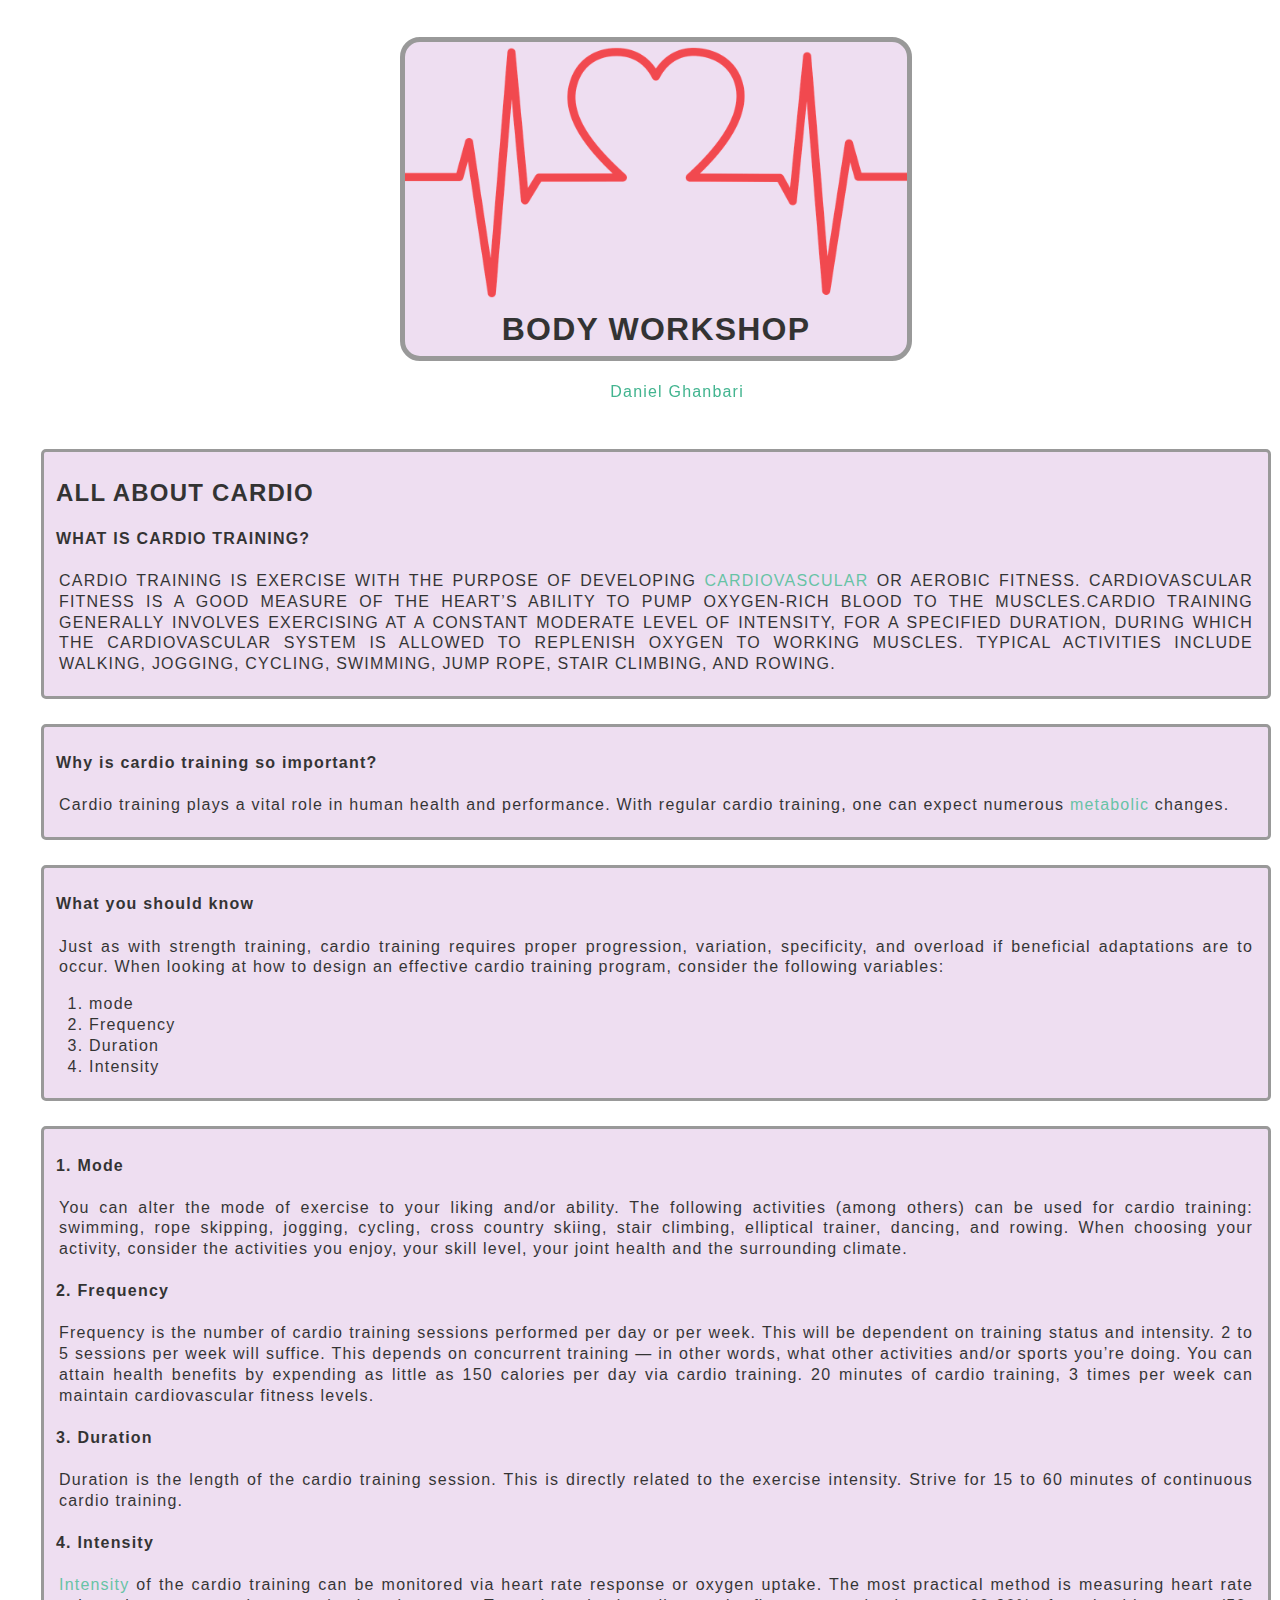
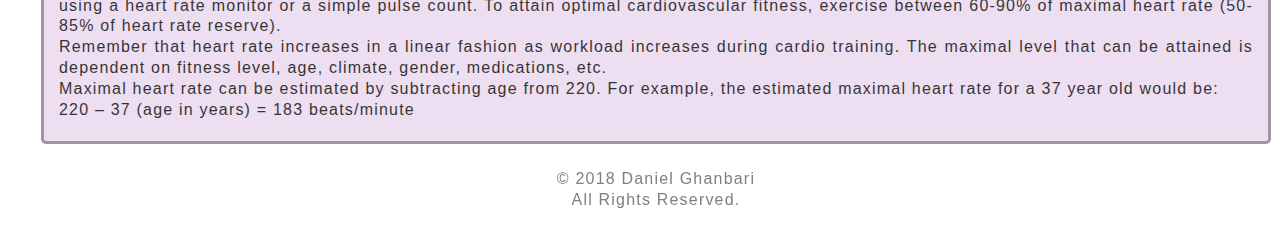
==== index.html @ 4af8250c "my project" ====
<!DOCTYPE html>
<html>
  <head>
  <title>Fitness</title>

    <meta charset="UTF-8">
    <link rel="stylesheet" href="style.css" type="text/css"/>

  </head>

  <body>

    <div class="video">
    <video autoplay loop muted>
      <source src="Network.mp4" type="video/mp4">
    </div>

    <main class="body">
      <header>
        <h1> <img class="heart" src="blood-pressure.png" width="100%" height="20%"/> BODY WORKSHOP</h1>
        <p> The Body Workshop delivers the full range of classes developed by <a href="https://www.facebook.com/" target="_blank">Daniel Ghanbari</a>. we are committed continuous personal development; typically doing 60 to 100 hours of training.in this page you will learn how to maintain your body and how to exercise to have a fit and good-shaped body.
        </p>
      </header>

    <section>
      <article class="article1">
        <h2>All About Cardio</h2>
        <h4>What is cardio training?</h4>
        <p>Cardio training is exercise with the purpose of developing <a href="https://en.wikipedia.org/wiki/Cardiovascular_fitness" target="_blank">cardiovascular</a> or aerobic fitness. Cardiovascular fitness is a good measure of the heart’s ability to pump oxygen-rich blood to the muscles.Cardio training generally involves exercising at a constant moderate level of intensity, for a specified duration, during which the cardiovascular system is allowed to replenish oxygen to working muscles. Typical activities include walking, jogging, cycling, swimming, jump rope, stair climbing, and rowing.
        </p>
      </article>

      <article class="article2">
        <h4>Why is cardio training so important?</h4>
        <p>Cardio training plays a vital role in human health and performance. With regular cardio training, one can expect numerous <a href="https://en.wikipedia.org/wiki/Metabolism" target="_blank">metabolic</a> changes.
        </p>
      </article>

      <article class="article3">
        <h4>What you should know</h4>
        <p>Just as with strength training, cardio training requires proper progression, variation, specificity, and overload if beneficial adaptations are to occur. When looking at how to design an effective cardio training program, consider the following variables:
        </p>
        <ol>
          <li>mode</li>
          <li>Frequency</li>
          <li>Duration</li>
          <li>Intensity</li>
        </ol>
      </article>

      <article class="article4">
        <h4>1. Mode</h4>
        <p>You can alter the mode of exercise to your liking and/or ability. The following activities (among others) can be used for cardio training: swimming, rope skipping, jogging, cycling, cross country skiing, stair climbing, elliptical trainer, dancing, and rowing. When choosing your activity, consider the activities you enjoy, your skill level, your joint health and the surrounding climate.
        </p>
        <h4>2. Frequency</h4>
        <p>Frequency is the number of cardio training sessions performed per day or per week. This will be dependent on training status and intensity. 2 to 5 sessions per week will suffice. This depends on concurrent training — in other words, what other activities and/or sports you’re doing. You can attain health benefits by expending as little as 150 calories per day via cardio training. 20 minutes of cardio training, 3 times per week can maintain cardiovascular fitness levels.
        </p>
        <h4>3. Duration</h4>
        <p>Duration is the length of the cardio training session. This is directly related to the exercise intensity. Strive for 15 to 60 minutes of continuous cardio training.
        </p>
        <h4>4. Intensity</h4>
        <p><a href="https://en.wikipedia.org/wiki/Exercise_intensity" target="_blank">Intensity</a> of the cardio training can be monitored via heart rate response or oxygen uptake. The most practical method is measuring heart rate using a heart rate monitor or a simple pulse count. To attain optimal cardiovascular fitness, exercise between 60-90% of maximal heart rate (50-85% of heart rate reserve).</br>

Remember that heart rate increases in a linear fashion as workload increases during cardio training. The maximal level that can be attained is dependent on fitness level, age, climate, gender, medications, etc.</br>

Maximal heart rate can be estimated by subtracting age from 220. For example, the estimated maximal heart rate for a 37 year old would be:</br>

220 – 37 (age in years) = 183 beats/minute
        </p>
      </article>
    </section>

    <footer>
      <p id="copyright">&copy; 2018 Daniel Ghanbari </br> All Rights Reserved.</P>
    </footer>
  </main>
  </body>

</html>
---- style.css ----
h1{
  text-align: center;
  color: black;
  border: 5px solid gray;
  border-radius: 20px;
  background-color: #EAD6EE;
  margin-left: 30%;
  margin-right: 30%;
  padding-top: 5px;
  padding-bottom: 5px;
  position: relative;
  min-width: 200px;
  opacity: 0.8;

}
h1:hover{
  background-color: #C9EEE2
}

.heart{
  
}

h1 ~ p{
  color: white;
  padding-left: 18px;
  padding-right: 18px;
  text-align: center;

}

#copyright{
  text-align: center;
  color: grey;
}

body{
  position: relative;
  display: flex;
  width: 100%;
  height: auto;
  align-items: center;
  justify-content: center;
  letter-spacing: 1.2px;
  line-height: 1.3;
  font-family: sans-serif;
  text-align: justify;
  padding: 8px;
}
p {
  padding-left: 10px;
  padding-right: 10px;
}
h2{
  padding-left: 7px;
}
h4{
  padding-left: 7px;
}

.body{
  z-index: 1;

}
.video{
  position: fixed;
  top: 0;
  left: 0;
  bottom:
  width: 100%;
  max-height: auto;
  overflow: hidden;
}
article{
  background-color: #EAD6EE;
  margin: 5px;
  border: 3px solid gray;
  border-radius: 5px;
  padding: 5px;
  opacity: 0.8;
}
article:first-child{
  color: black;
  text-transform: uppercase;

}
.article1{
  margin:25px

}
.article2{
  margin:25px
}
.article3{
  margin:25px
}
.article4{
  margin:25px
}
.article1:hover{
  background-color: #C9EEE2;
  opacity: 1;

}

.article2:hover{
  background-color: #C9EEE2;
  opacity: 1;
}
.article3:hover{
  background-color: #C9EEE2;
  opacity: 1;
}
.article4:hover{
  background-color: #C9EEE2;
  opacity: 1;
}
a{
  text-decoration: none;
  color: #42B48F
}
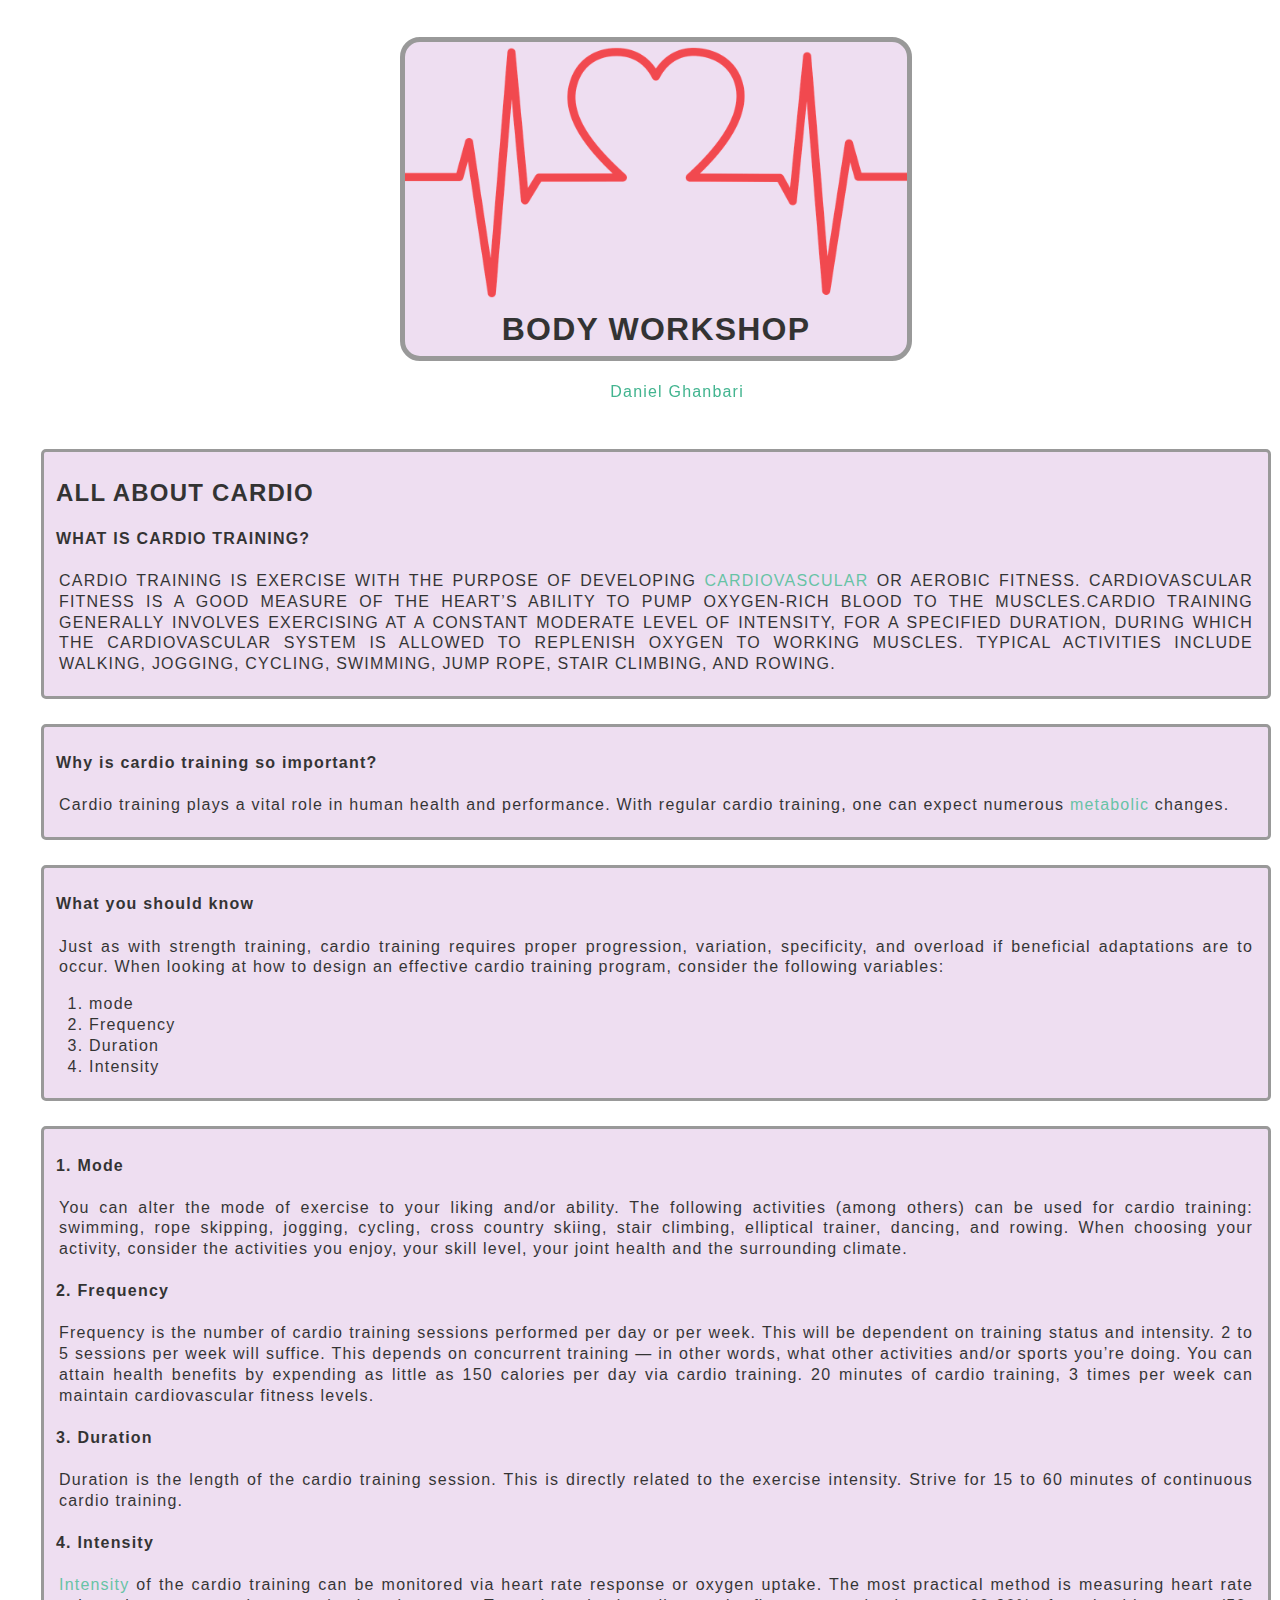
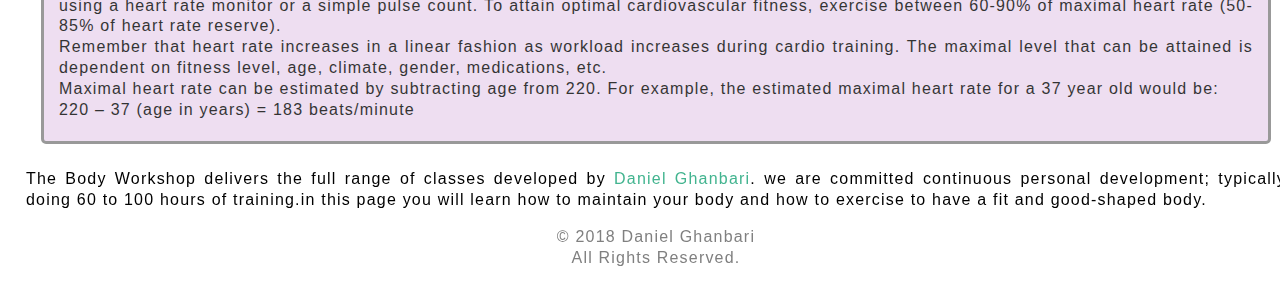
==== commit 783a20c0: "add aside bar" ====
--- a/index.html
+++ b/index.html
@@ -69,6 +69,11 @@
         </p>
       </article>
     </section>
+    <aside class="side">
+      <p>
+        The Body Workshop delivers the full range of classes developed by <a href="https://www.facebook.com/" target="_blank">Daniel Ghanbari</a>. we are committed continuous personal development; typically doing 60 to 100 hours of training.in this page you will learn how to maintain your body and how to exercise to have a fit and good-shaped body.
+        </p>
+    </aside>
 
     <footer>
       <p id="copyright">&copy; 2018 Daniel Ghanbari </br> All Rights Reserved.</P>
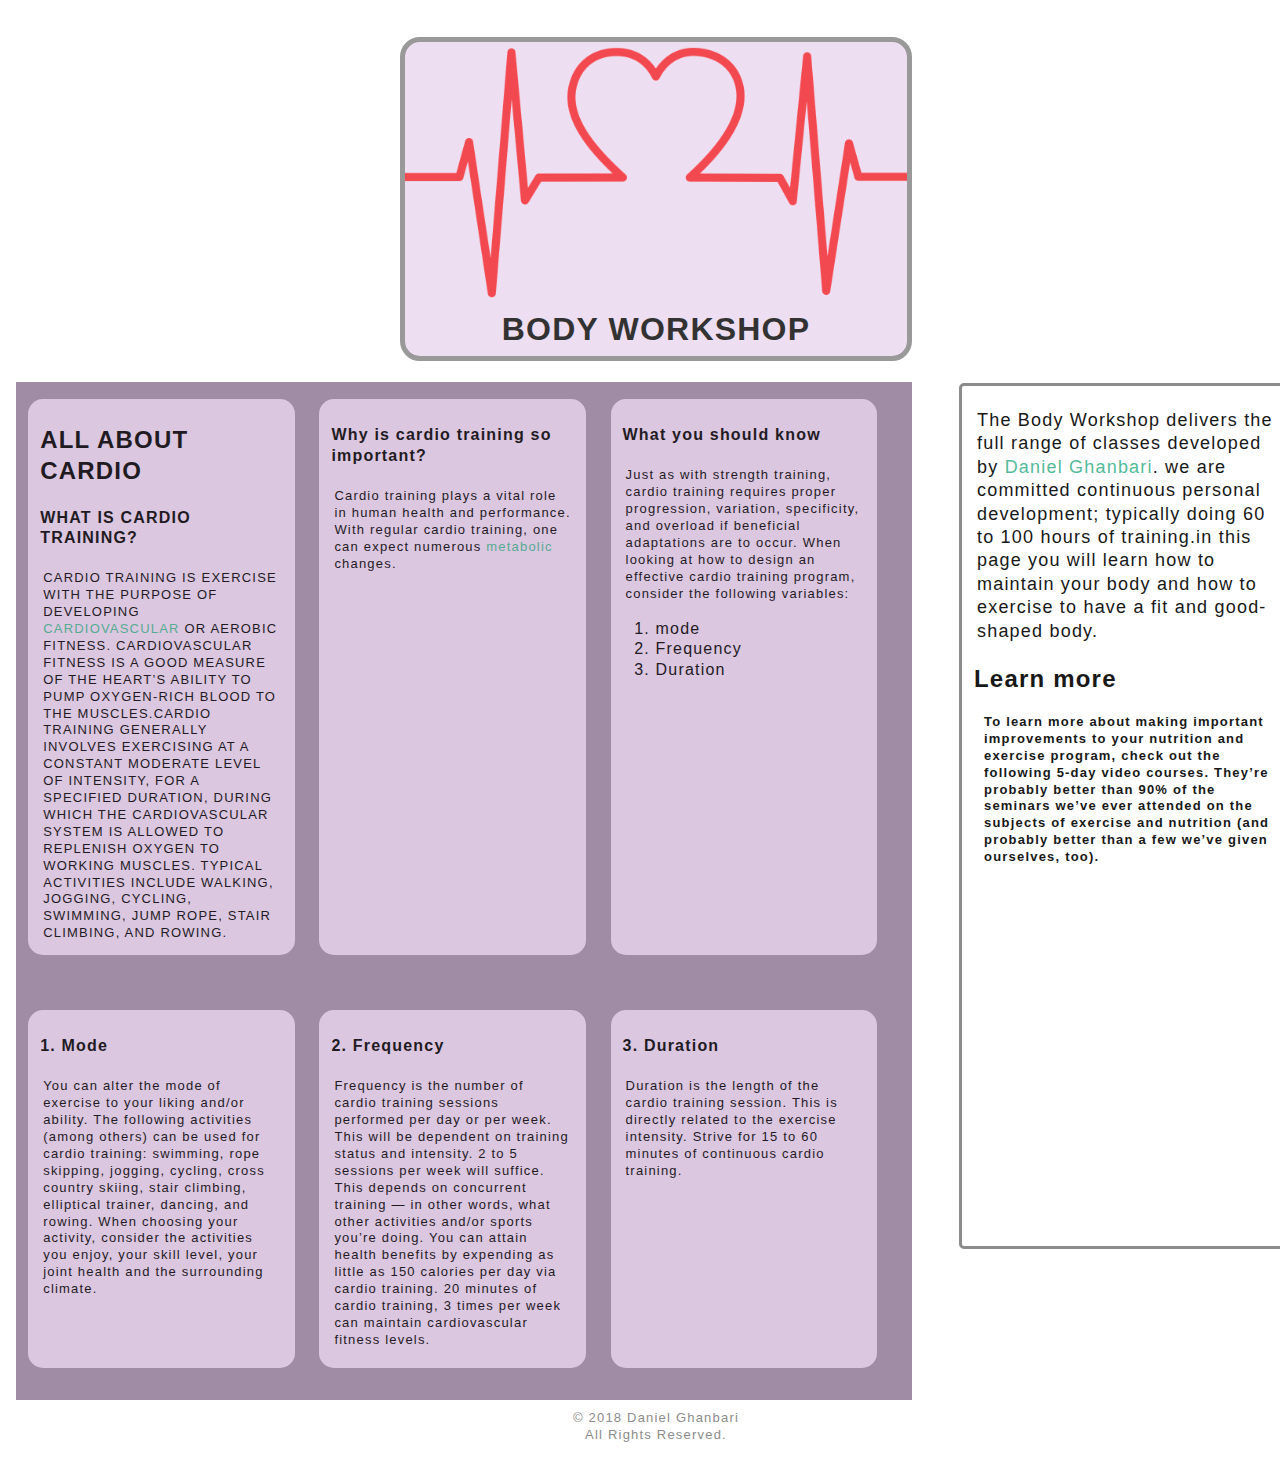
==== commit 8cf1332f: "added articles" ====
--- a/index.html
+++ b/index.html
@@ -8,34 +8,37 @@
 
   </head>
 
-  <body>
+
 
     <div class="video">
     <video autoplay loop muted>
       <source src="Network.mp4" type="video/mp4">
     </div>
+    <body>
 
-    <main class="body">
       <header>
         <h1> <img class="heart" src="blood-pressure.png" width="100%" height="20%"/> BODY WORKSHOP</h1>
-        <p> The Body Workshop delivers the full range of classes developed by <a href="https://www.facebook.com/" target="_blank">Daniel Ghanbari</a>. we are committed continuous personal development; typically doing 60 to 100 hours of training.in this page you will learn how to maintain your body and how to exercise to have a fit and good-shaped body.
-        </p>
       </header>
 
     <section>
-      <article class="article1">
-        <h2>All About Cardio</h2>
-        <h4>What is cardio training?</h4>
-        <p>Cardio training is exercise with the purpose of developing <a href="https://en.wikipedia.org/wiki/Cardiovascular_fitness" target="_blank">cardiovascular</a> or aerobic fitness. Cardiovascular fitness is a good measure of the heart’s ability to pump oxygen-rich blood to the muscles.Cardio training generally involves exercising at a constant moderate level of intensity, for a specified duration, during which the cardiovascular system is allowed to replenish oxygen to working muscles. Typical activities include walking, jogging, cycling, swimming, jump rope, stair climbing, and rowing.
-        </p>
-      </article>
-
-      <article class="article2">
-        <h4>Why is cardio training so important?</h4>
-        <p>Cardio training plays a vital role in human health and performance. With regular cardio training, one can expect numerous <a href="https://en.wikipedia.org/wiki/Metabolism" target="_blank">metabolic</a> changes.
-        </p>
-      </article>
-
+      <div>
+      <div class="row">
+        <div class="column">
+          <article class="article1">
+            <h2>All About Cardio</h2>
+            <h4>What is cardio training?</h4>
+            <p>Cardio training is exercise with the purpose of developing <a href="https://en.wikipedia.org/wiki/Cardiovascular_fitness" target="_blank">cardiovascular</a> or aerobic fitness. Cardiovascular fitness is a good measure of the heart’s ability to pump oxygen-rich blood to the muscles.Cardio training generally involves exercising at a constant moderate level of intensity, for a specified duration, during which the cardiovascular system is allowed to replenish oxygen to working muscles. Typical activities include walking, jogging, cycling, swimming, jump rope, stair climbing, and rowing.
+            </p>
+          </article>
+        </div>
+      <div class="column">
+        <article class="article2">
+          <h4>Why is cardio training so important?</h4>
+          <p>Cardio training plays a vital role in human health and performance. With regular cardio training, one can expect numerous <a href="https://en.wikipedia.org/wiki/Metabolism" target="_blank">metabolic</a> changes.
+          </p>
+        </article>
+      </div>
+    <div class="column">
       <article class="article3">
         <h4>What you should know</h4>
         <p>Just as with strength training, cardio training requires proper progression, variation, specificity, and overload if beneficial adaptations are to occur. When looking at how to design an effective cardio training program, consider the following variables:
@@ -44,41 +47,53 @@
           <li>mode</li>
           <li>Frequency</li>
           <li>Duration</li>
-          <li>Intensity</li>
         </ol>
       </article>
-
+    </div>
+    </div>
+    <div class="row">
+      <div class="column">
       <article class="article4">
         <h4>1. Mode</h4>
         <p>You can alter the mode of exercise to your liking and/or ability. The following activities (among others) can be used for cardio training: swimming, rope skipping, jogging, cycling, cross country skiing, stair climbing, elliptical trainer, dancing, and rowing. When choosing your activity, consider the activities you enjoy, your skill level, your joint health and the surrounding climate.
         </p>
+      </article>
+    </div>
+    <div class="column">
+      <article class="article5">
         <h4>2. Frequency</h4>
         <p>Frequency is the number of cardio training sessions performed per day or per week. This will be dependent on training status and intensity. 2 to 5 sessions per week will suffice. This depends on concurrent training — in other words, what other activities and/or sports you’re doing. You can attain health benefits by expending as little as 150 calories per day via cardio training. 20 minutes of cardio training, 3 times per week can maintain cardiovascular fitness levels.
         </p>
+      </article>
+    </div>
+    <div class="column">
+      <article class="article6">
         <h4>3. Duration</h4>
         <p>Duration is the length of the cardio training session. This is directly related to the exercise intensity. Strive for 15 to 60 minutes of continuous cardio training.
         </p>
-        <h4>4. Intensity</h4>
-        <p><a href="https://en.wikipedia.org/wiki/Exercise_intensity" target="_blank">Intensity</a> of the cardio training can be monitored via heart rate response or oxygen uptake. The most practical method is measuring heart rate using a heart rate monitor or a simple pulse count. To attain optimal cardiovascular fitness, exercise between 60-90% of maximal heart rate (50-85% of heart rate reserve).</br>
+      </article>
+    </div>
+    </div>
+  </div>
+    </section>
+    <aside>
 
-Remember that heart rate increases in a linear fashion as workload increases during cardio training. The maximal level that can be attained is dependent on fitness level, age, climate, gender, medications, etc.</br>
-
-Maximal heart rate can be estimated by subtracting age from 220. For example, the estimated maximal heart rate for a 37 year old would be:</br>
-
-220 – 37 (age in years) = 183 beats/minute
-        </p>
-      </article>
-    </section>
-    <aside class="side">
+      <div class="side">
       <p>
         The Body Workshop delivers the full range of classes developed by <a href="https://www.facebook.com/" target="_blank">Daniel Ghanbari</a>. we are committed continuous personal development; typically doing 60 to 100 hours of training.in this page you will learn how to maintain your body and how to exercise to have a fit and good-shaped body.
+        <h2>Learn more<h2>
+          <p>To learn more about making important improvements to your nutrition and exercise program, check out the following 5-day video courses.
+
+They’re probably better than 90% of the seminars we’ve ever attended on the subjects of exercise and nutrition (and probably better than a few we’ve given ourselves, too).</p>
         </p>
+      </div>
+
     </aside>
 
     <footer>
       <p id="copyright">&copy; 2018 Daniel Ghanbari </br> All Rights Reserved.</P>
     </footer>
-  </main>
+
   </body>
 
 </html>
--- a/style.css
+++ b/style.css
@@ -19,7 +19,7 @@
 }
 
 .heart{
-  
+
 }
 
 h1 ~ p{
@@ -37,7 +37,6 @@
 
 body{
   position: relative;
-  display: flex;
   width: 100%;
   height: auto;
   align-items: center;
@@ -45,12 +44,13 @@
   letter-spacing: 1.2px;
   line-height: 1.3;
   font-family: sans-serif;
-  text-align: justify;
+  text-align: left;
   padding: 8px;
 }
 p {
   padding-left: 10px;
   padding-right: 10px;
+  font-size: 13px;
 }
 h2{
   padding-left: 7px;
@@ -75,48 +75,143 @@
 article{
   background-color: #EAD6EE;
   margin: 5px;
+  border-radius: 15px;
+  padding: 5px;
+  opacity: 0.8;
+  height: 97%;
+
+}
+ .row:first-child .column:first-child{
+  color: black;
+  text-transform: uppercase;
+
+}
+.article1{
+  margin:1px;
+}
+.article2{
+  margin:1px
+}
+.article3{
+  margin:1px
+}
+.article4{
+  margin:1px
+}
+.article5{
+  margin:1px
+}
+.article6{
+  margin:1px
+}
+
+.article1:hover{
+  background-color: #C9EEE2;
+  opacity: 0.9;
+}
+.article2:hover{
+  background-color: #C9EEE2;
+  opacity: 0.9;
+}
+.article3:hover{
+  background-color: #C9EEE2;
+  opacity: 0.9;
+}
+.article4:hover{
+  background-color: #C9EEE2;
+  opacity: 0.9;
+}
+.article5:hover{
+  background-color: #C9EEE2;
+  opacity: 0.9;
+}
+.article6:hover{
+  background-color: #C9EEE2;
+  opacity: 0.9;
+}
+
+a{
+  text-decoration: none;
+  color: #42B48F
+}
+
+.side{
+  width: 25%;
+  float: right;
+  background-color: #ffffff;
+  margin: 1px;
   border: 3px solid gray;
   border-radius: 5px;
   padding: 5px;
-  opacity: 0.8;
-}
-article:first-child{
-  color: black;
-  text-transform: uppercase;
-
-}
-.article1{
-  margin:25px
-
-}
-.article2{
-  margin:25px
-}
-.article3{
-  margin:25px
-}
-.article4{
-  margin:25px
-}
-.article1:hover{
-  background-color: #C9EEE2;
-  opacity: 1;
-
-}
-
-.article2:hover{
-  background-color: #C9EEE2;
-  opacity: 1;
-}
-.article3:hover{
-  background-color: #C9EEE2;
-  opacity: 1;
-}
-.article4:hover{
-  background-color: #C9EEE2;
-  opacity: 1;
-}
-a{
-  text-decoration: none;
-  color: #42B48F
-}
+  opacity: 0.9;
+}
+.column{
+  width: 30%;
+  float: left;
+  margin-bottom: 2em;
+
+
+}
+
+.row::after{
+  content:"";
+  display: table;
+  clear: both;
+}
+section {
+  width: 70%;
+  display: flex;
+  align-items: center;
+  flex-wrap: wrap;
+  float: left;
+  min-width: 512px;
+
+
+
+}
+.row{
+  display: flex;
+  justify-content: space-around;
+  flex-direction: row;
+  flex-wrap: wrap;
+  height: auto;
+
+
+  padding-top: 1em;
+}
+section > div{
+  background-color: #a18ca5;
+  z-index: 3;
+    margin-bottom: 10px;
+}
+aside > div{
+  float:right;
+  height: 850px;
+
+}
+aside > div > p{
+  font-size: 18px;
+}
+footer{
+  clear: both;
+  opacity: 0.9;
+  margin-bottom: 1em;
+  margin-top: 1em;
+}
+
+@media screen and (max-width: 800px){
+  section {
+    width: 100%;
+    display: flex;
+    align-items: center;
+    flex-wrap: wrap;
+    float: left;
+  }
+  .side {
+    width: 100%;
+  padding: 0px;
+  border: 0px solid gray;
+  margin-top: 10px;
+  margin-bottom: 10px;
+  }
+}
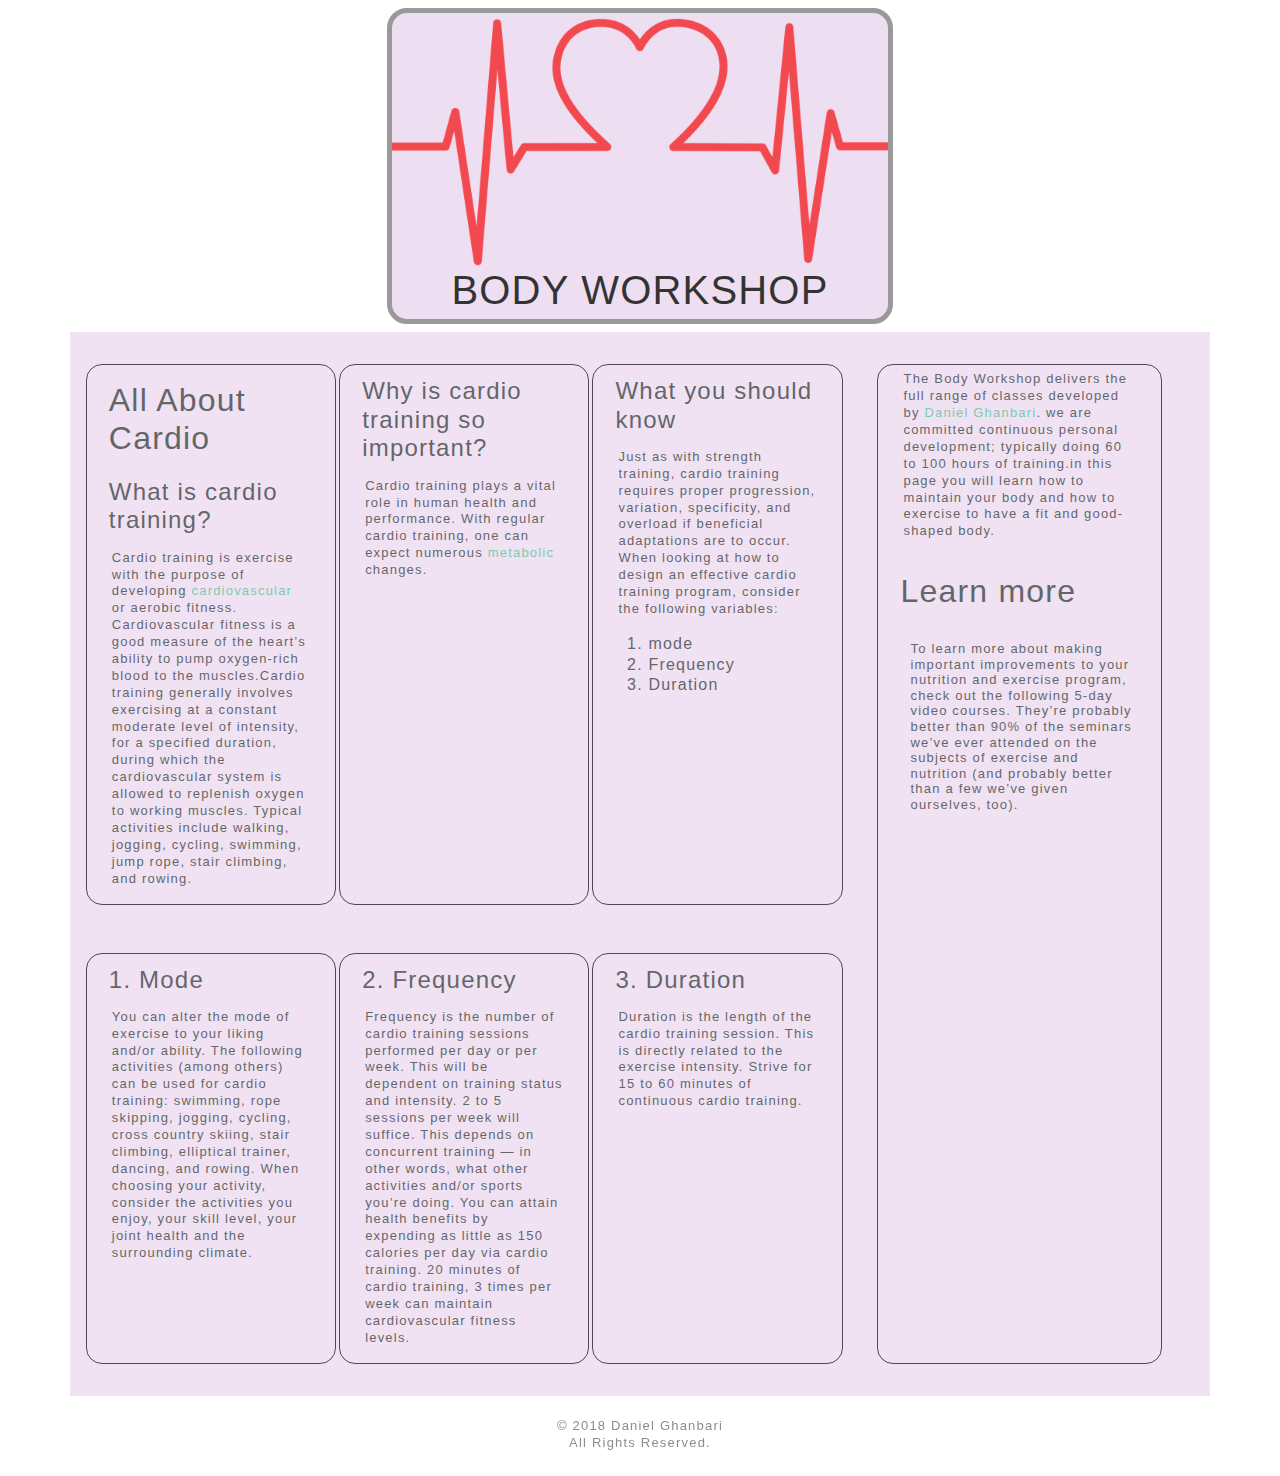
==== commit e98fd6e2: "editet by Bootstrap" ====
--- a/index.html
+++ b/index.html
@@ -1,99 +1,103 @@
 <!DOCTYPE html>
 <html>
-  <head>
+<head>
+
+  <meta charset="utf-8">
+  <meta name="viewport" content="width=device-width, initial-scale=1, shrink-to-fit=no">
+  <link rel="stylesheet" href="https://maxcdn.bootstrapcdn.com/bootstrap/4.0.0/css/bootstrap.min.css" integrity="sha384-Gn5384xqQ1aoWXA+058RXPxPg6fy4IWvTNh0E263XmFcJlSAwiGgFAW/dAiS6JXm" crossorigin="anonymous">
+  <link rel="stylesheet" href="style.css" type="text/css"/>
   <title>Fitness</title>
 
-    <meta charset="UTF-8">
-    <link rel="stylesheet" href="style.css" type="text/css"/>
-
-  </head>
+</head>
 
 
 
-    <div class="video">
+
+<body>
+  <div class="media">
+    <h1>
+
+  <img class="align-self-center mr-3" src="blood-pressure.png" width="100%" alt="heart logo"> BODY WORKSHOP</h1>
+
+</div>
+
+
+
+  <div class="video">
     <video autoplay loop muted>
       <source src="Network.mp4" type="video/mp4">
+      </video>
     </div>
-    <body>
+    <header>
 
-      <header>
-        <h1> <img class="heart" src="blood-pressure.png" width="100%" height="20%"/> BODY WORKSHOP</h1>
       </header>
 
-    <section>
-      <div>
+
+    <div class="container">
       <div class="row">
-        <div class="column">
-          <article class="article1">
-            <h2>All About Cardio</h2>
-            <h4>What is cardio training?</h4>
-            <p>Cardio training is exercise with the purpose of developing <a href="https://en.wikipedia.org/wiki/Cardiovascular_fitness" target="_blank">cardiovascular</a> or aerobic fitness. Cardiovascular fitness is a good measure of the heart’s ability to pump oxygen-rich blood to the muscles.Cardio training generally involves exercising at a constant moderate level of intensity, for a specified duration, during which the cardiovascular system is allowed to replenish oxygen to working muscles. Typical activities include walking, jogging, cycling, swimming, jump rope, stair climbing, and rowing.
-            </p>
-          </article>
+        <div class="col-sm-8">
+          <div class="row">
+            <div class="col-sm">
+              <h2>All About Cardio</h2>
+              <h4>What is cardio training?</h4>
+              <p>Cardio training is exercise with the purpose of developing <a href="https://en.wikipedia.org/wiki/Cardiovascular_fitness" target="_blank">cardiovascular</a> or aerobic fitness. Cardiovascular fitness is a good measure of the heart’s ability to pump oxygen-rich blood to the muscles.Cardio training generally involves exercising at a constant moderate level of intensity, for a specified duration, during which the cardiovascular system is allowed to replenish oxygen to working muscles. Typical activities include walking, jogging, cycling, swimming, jump rope, stair climbing, and rowing.
+              </p>
+            </div>
+            <div class="col-sm">
+              <h4>Why is cardio training so important?</h4>
+              <p>Cardio training plays a vital role in human health and performance. With regular cardio training, one can expect numerous <a href="https://en.wikipedia.org/wiki/Metabolism" target="_blank">metabolic</a> changes.
+              </p>
+            </div>
+            <div class="col-sm">
+              <h4>What you should know</h4>
+              <p>Just as with strength training, cardio training requires proper progression, variation, specificity, and overload if beneficial adaptations are to occur. When looking at how to design an effective cardio training program, consider the following variables:
+              </p>
+              <ol>
+                <li>mode</li>
+                <li>Frequency</li>
+                <li>Duration</li>
+              </ol>
+            </div>
+          </div>
+          <div class="row">
+
+            <div class="col-sm">
+              <h4>1. Mode</h4>
+              <p>You can alter the mode of exercise to your liking and/or ability. The following activities (among others) can be used for cardio training: swimming, rope skipping, jogging, cycling, cross country skiing, stair climbing, elliptical trainer, dancing, and rowing. When choosing your activity, consider the activities you enjoy, your skill level, your joint health and the surrounding climate.
+              </p>
+            </div>
+            <div class="col-sm">
+              <h4>2. Frequency</h4>
+              <p>Frequency is the number of cardio training sessions performed per day or per week. This will be dependent on training status and intensity. 2 to 5 sessions per week will suffice. This depends on concurrent training — in other words, what other activities and/or sports you’re doing. You can attain health benefits by expending as little as 150 calories per day via cardio training. 20 minutes of cardio training, 3 times per week can maintain cardiovascular fitness levels.
+              </p>
+            </div>
+            <div class="col-sm">
+              <h4>3. Duration</h4>
+              <p>Duration is the length of the cardio training session. This is directly related to the exercise intensity. Strive for 15 to 60 minutes of continuous cardio training.
+              </p>
+            </div>
+          </div>
         </div>
-      <div class="column">
-        <article class="article2">
-          <h4>Why is cardio training so important?</h4>
-          <p>Cardio training plays a vital role in human health and performance. With regular cardio training, one can expect numerous <a href="https://en.wikipedia.org/wiki/Metabolism" target="_blank">metabolic</a> changes.
-          </p>
-        </article>
-      </div>
-    <div class="column">
-      <article class="article3">
-        <h4>What you should know</h4>
-        <p>Just as with strength training, cardio training requires proper progression, variation, specificity, and overload if beneficial adaptations are to occur. When looking at how to design an effective cardio training program, consider the following variables:
-        </p>
-        <ol>
-          <li>mode</li>
-          <li>Frequency</li>
-          <li>Duration</li>
-        </ol>
-      </article>
-    </div>
-    </div>
-    <div class="row">
-      <div class="column">
-      <article class="article4">
-        <h4>1. Mode</h4>
-        <p>You can alter the mode of exercise to your liking and/or ability. The following activities (among others) can be used for cardio training: swimming, rope skipping, jogging, cycling, cross country skiing, stair climbing, elliptical trainer, dancing, and rowing. When choosing your activity, consider the activities you enjoy, your skill level, your joint health and the surrounding climate.
-        </p>
-      </article>
-    </div>
-    <div class="column">
-      <article class="article5">
-        <h4>2. Frequency</h4>
-        <p>Frequency is the number of cardio training sessions performed per day or per week. This will be dependent on training status and intensity. 2 to 5 sessions per week will suffice. This depends on concurrent training — in other words, what other activities and/or sports you’re doing. You can attain health benefits by expending as little as 150 calories per day via cardio training. 20 minutes of cardio training, 3 times per week can maintain cardiovascular fitness levels.
-        </p>
-      </article>
-    </div>
-    <div class="column">
-      <article class="article6">
-        <h4>3. Duration</h4>
-        <p>Duration is the length of the cardio training session. This is directly related to the exercise intensity. Strive for 15 to 60 minutes of continuous cardio training.
-        </p>
-      </article>
-    </div>
-    </div>
-  </div>
-    </section>
-    <aside>
+        <div class="col-sm-3">
+          <aside>
+            <p>
+              The Body Workshop delivers the full range of classes developed by <a href="https://www.facebook.com/" target="_blank">Daniel Ghanbari</a>. we are committed continuous personal development; typically doing 60 to 100 hours of training.in this page you will learn how to maintain your body and how to exercise to have a fit and good-shaped body.
+              <h2>Learn more<h2>
+                <p>To learn more about making important improvements to your nutrition and exercise program, check out the following 5-day video courses.
 
-      <div class="side">
-      <p>
-        The Body Workshop delivers the full range of classes developed by <a href="https://www.facebook.com/" target="_blank">Daniel Ghanbari</a>. we are committed continuous personal development; typically doing 60 to 100 hours of training.in this page you will learn how to maintain your body and how to exercise to have a fit and good-shaped body.
-        <h2>Learn more<h2>
-          <p>To learn more about making important improvements to your nutrition and exercise program, check out the following 5-day video courses.
+                  They’re probably better than 90% of the seminars we’ve ever attended on the subjects of exercise and nutrition (and probably better than a few we’ve given ourselves, too).</p>
+                </p>
+              </aside>
+            </div>
+          </div>
+        </div>
+          <footer>
+            <p id="copyright">&copy; 2018 Daniel Ghanbari </br> All Rights Reserved.</P>
+            </footer>
+            <script src="https://code.jquery.com/jquery-3.2.1.slim.min.js" integrity="sha384-KJ3o2DKtIkvYIK3UENzmM7KCkRr/rE9/Qpg6aAZGJwFDMVNA/GpGFF93hXpG5KkN" crossorigin="anonymous"></script>
+            <script src="https://cdnjs.cloudflare.com/ajax/libs/popper.js/1.12.9/umd/popper.min.js" integrity="sha384-ApNbgh9B+Y1QKtv3Rn7W3mgPxhU9K/ScQsAP7hUibX39j7fakFPskvXusvfa0b4Q" crossorigin="anonymous"></script>
+            <script src="https://maxcdn.bootstrapcdn.com/bootstrap/4.0.0/js/bootstrap.min.js" integrity="sha384-JZR6Spejh4U02d8jOt6vLEHfe/JQGiRRSQQxSfFWpi1MquVdAyjUar5+76PVCmYl" crossorigin="anonymous"></script>
 
-They’re probably better than 90% of the seminars we’ve ever attended on the subjects of exercise and nutrition (and probably better than a few we’ve given ourselves, too).</p>
-        </p>
-      </div>
+          </body>
 
-    </aside>
-
-    <footer>
-      <p id="copyright">&copy; 2018 Daniel Ghanbari </br> All Rights Reserved.</P>
-    </footer>
-
-  </body>
-
-</html>
+          </html>
--- a/style.css
+++ b/style.css
@@ -17,18 +17,17 @@
 h1:hover{
   background-color: #C9EEE2
 }
+div.container  {
+  background-color: #EAD6EE;
+opacity: 0.7;
+
+}
 
 .heart{
 
 }
 
-h1 ~ p{
-  color: white;
-  padding-left: 18px;
-  padding-right: 18px;
-  text-align: center;
 
-}
 
 #copyright{
   text-align: center;
@@ -51,12 +50,15 @@
   padding-left: 10px;
   padding-right: 10px;
   font-size: 13px;
+  padding-top: 0.5em;
 }
 h2{
   padding-left: 7px;
+  padding-top: 0.5em;
 }
 h4{
   padding-left: 7px;
+  padding-top: 0.5em;
 }
 
 .body{
@@ -71,63 +73,29 @@
   width: 100%;
   max-height: auto;
   overflow: hidden;
+  z-index: -1;
 }
-article{
-  background-color: #EAD6EE;
-  margin: 5px;
-  border-radius: 15px;
-  padding: 5px;
-  opacity: 0.8;
-  height: 97%;
+div div.row div.col-sm-8 div.row div.col-sm:hover{
+  background-color: #C9EEE2;
+  opacity: 1;
+  z-index: 5;
 
 }
- .row:first-child .column:first-child{
-  color: black;
-  text-transform: uppercase;
-
+div div.row div.col-sm-8 div.row div.col-sm{
+  border: 0.1em solid black;
+  border-radius: 1em;
+  margin-right: 0.2em;
+  margin-bottom: 2em;
+  opacity: ;
 }
-.article1{
-  margin:1px;
+div.container div.row div.col-sm-3{
+  border: 0.1em solid black;
+  border-radius: 1em;
+  margin-top: 1em;
+  margin-bottom: 2em;
 }
-.article2{
-  margin:1px
-}
-.article3{
-  margin:1px
-}
-.article4{
-  margin:1px
-}
-.article5{
-  margin:1px
-}
-.article6{
-  margin:1px
-}
-
-.article1:hover{
+div.container div.row div.col-sm-3:hover{
   background-color: #C9EEE2;
-  opacity: 0.9;
-}
-.article2:hover{
-  background-color: #C9EEE2;
-  opacity: 0.9;
-}
-.article3:hover{
-  background-color: #C9EEE2;
-  opacity: 0.9;
-}
-.article4:hover{
-  background-color: #C9EEE2;
-  opacity: 0.9;
-}
-.article5:hover{
-  background-color: #C9EEE2;
-  opacity: 0.9;
-}
-.article6:hover{
-  background-color: #C9EEE2;
-  opacity: 0.9;
 }
 
 a{
@@ -135,16 +103,7 @@
   color: #42B48F
 }
 
-.side{
-  width: 25%;
-  float: right;
-  background-color: #ffffff;
-  margin: 1px;
-  border: 3px solid gray;
-  border-radius: 5px;
-  padding: 5px;
-  opacity: 0.9;
-}
+.
 .column{
   width: 30%;
   float: left;
@@ -186,7 +145,7 @@
 }
 aside > div{
   float:right;
-  height: 850px;
+  height: auto;
 
 }
 aside > div > p{
@@ -199,19 +158,15 @@
   margin-top: 1em;
 }
 
-@media screen and (max-width: 800px){
-  section {
-    width: 100%;
-    display: flex;
-    align-items: center;
-    flex-wrap: wrap;
-    float: left;
-  }
-  .side {
-    width: 100%;
-  padding: 0px;
-  border: 0px solid gray;
-  margin-top: 10px;
-  margin-bottom: 10px;
-  }
+@media screen and (max-width: 767px){
+
+h1{
+  font-size: 25px;
 }
+h2{
+  font-size: 23px;
+}
+h4{
+  font-size: 18px;
+}
+}
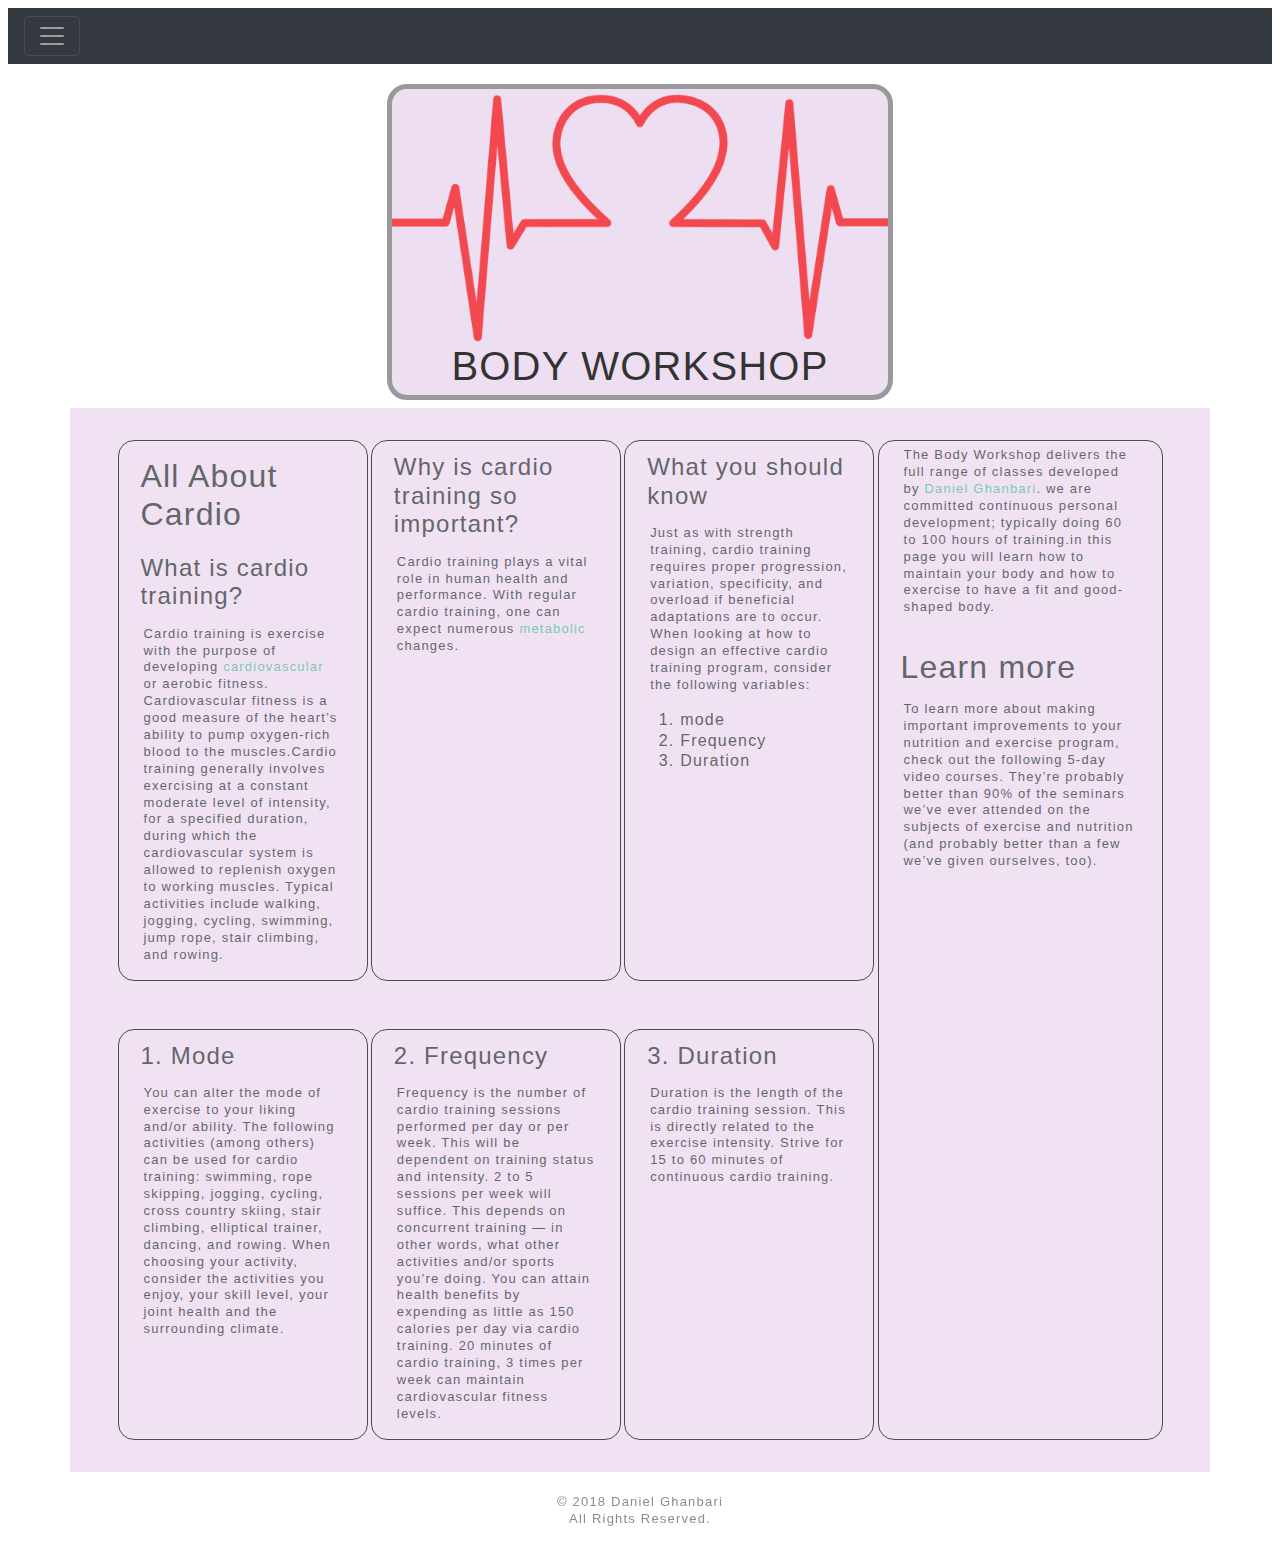
==== commit 325c4218: "menu bar added" ====
--- a/index.html
+++ b/index.html
@@ -1,5 +1,5 @@
 <!DOCTYPE html>
-<html>
+<html lang="en">
 <head>
 
   <meta charset="utf-8">
@@ -10,94 +10,113 @@
 
 </head>
 
+<body>
+  <header>
+    <div class="pos-f-t">
+      <div class="collapse" id="navbarToggleExternalContent">
+        <div class="bg-dark p-4">
+          <h4 class="text-white">Body Workshop</h4>
+            <ul class="nav justify-content-center">
+            <li class="nav-item">
+              <a class="nav-link active" href="https://www.nhs.uk/live-well/exercise/free-fitness-ideas/" target="_blank">Exercise</a>
+            </li>
+            <li class="nav-item">
+              <a class="nav-link" href="https://www.nhs.uk/live-well/eat-well/?tabname=food-and-diet" target="_blank">Diet</a>
+            </li>
+            <li class="nav-item">
+              <a class="nav-link" href="https://www.getthegloss.com/article/the-best-ways-to-recover-after-intense-exercise" target="_blank">Recovery</a>
+            </li>
+            <li class="nav-item">
+              <a class="nav-link disabled" href="https://www.youtube.com/watch?v=YdB1HMCldJY" target="_blank">Videos</a>
+            </li>
+          </ul>
+        </div>
+      </div>
+      <nav class="navbar navbar-dark bg-dark">
+        <button class="navbar-toggler" type="button" data-toggle="collapse" data-target="#navbarToggleExternalContent" aria-controls="navbarToggleExternalContent" aria-expanded="false" aria-label="Toggle navigation">
+          <span class="navbar-toggler-icon"></span>
+        </button>
+      </nav>
+    </div>
+    <div class="media">
+      <h1>
+        <img class="align-self-center mr-3" src="blood-pressure.png" width="100%" alt="heart logo"> BODY WORKSHOP
+      </h1>
+    </div>
+    <div class="video">
+      <video autoplay loop muted>
+        <source src="Network.mp4" type="video/mp4">
+        </video>
+      </div>
+    </header>
 
+    <section>
+      <div class="container">
+        <div class="row">
+          <div class="col-sm-8">
+            <div class="row">
+              <div class="col-sm">
+                <h2>All About Cardio</h2>
+                <h4>What is cardio training?</h4>
+                <p>Cardio training is exercise with the purpose of developing <a href="https://en.wikipedia.org/wiki/Cardiovascular_fitness" target="_blank">cardiovascular</a> or aerobic fitness. Cardiovascular fitness is a good measure of the heart’s ability to pump oxygen-rich blood to the muscles.Cardio training generally involves exercising at a constant moderate level of intensity, for a specified duration, during which the cardiovascular system is allowed to replenish oxygen to working muscles. Typical activities include walking, jogging, cycling, swimming, jump rope, stair climbing, and rowing.
+                </p>
+              </div>
+              <div class="col-sm">
+                <h4>Why is cardio training so important?</h4>
+                <p>Cardio training plays a vital role in human health and performance. With regular cardio training, one can expect numerous <a href="https://en.wikipedia.org/wiki/Metabolism" target="_blank">metabolic</a> changes.
+                </p>
+              </div>
+              <div class="col-sm">
+                <h4>What you should know</h4>
+                <p>Just as with strength training, cardio training requires proper progression, variation, specificity, and overload if beneficial adaptations are to occur. When looking at how to design an effective cardio training program, consider the following variables:
+                </p>
+                <ol>
+                  <li>mode</li>
+                  <li>Frequency</li>
+                  <li>Duration</li>
+                </ol>
+              </div>
+            </div>
+            <div class="row">
 
-
-<body>
-  <div class="media">
-    <h1>
-
-  <img class="align-self-center mr-3" src="blood-pressure.png" width="100%" alt="heart logo"> BODY WORKSHOP</h1>
-
-</div>
-
-
-
-  <div class="video">
-    <video autoplay loop muted>
-      <source src="Network.mp4" type="video/mp4">
-      </video>
-    </div>
-    <header>
-
-      </header>
-
-
-    <div class="container">
-      <div class="row">
-        <div class="col-sm-8">
-          <div class="row">
-            <div class="col-sm">
-              <h2>All About Cardio</h2>
-              <h4>What is cardio training?</h4>
-              <p>Cardio training is exercise with the purpose of developing <a href="https://en.wikipedia.org/wiki/Cardiovascular_fitness" target="_blank">cardiovascular</a> or aerobic fitness. Cardiovascular fitness is a good measure of the heart’s ability to pump oxygen-rich blood to the muscles.Cardio training generally involves exercising at a constant moderate level of intensity, for a specified duration, during which the cardiovascular system is allowed to replenish oxygen to working muscles. Typical activities include walking, jogging, cycling, swimming, jump rope, stair climbing, and rowing.
-              </p>
-            </div>
-            <div class="col-sm">
-              <h4>Why is cardio training so important?</h4>
-              <p>Cardio training plays a vital role in human health and performance. With regular cardio training, one can expect numerous <a href="https://en.wikipedia.org/wiki/Metabolism" target="_blank">metabolic</a> changes.
-              </p>
-            </div>
-            <div class="col-sm">
-              <h4>What you should know</h4>
-              <p>Just as with strength training, cardio training requires proper progression, variation, specificity, and overload if beneficial adaptations are to occur. When looking at how to design an effective cardio training program, consider the following variables:
-              </p>
-              <ol>
-                <li>mode</li>
-                <li>Frequency</li>
-                <li>Duration</li>
-              </ol>
+              <div class="col-sm">
+                <h4>1. Mode</h4>
+                <p>You can alter the mode of exercise to your liking and/or ability. The following activities (among others) can be used for cardio training: swimming, rope skipping, jogging, cycling, cross country skiing, stair climbing, elliptical trainer, dancing, and rowing. When choosing your activity, consider the activities you enjoy, your skill level, your joint health and the surrounding climate.
+                </p>
+              </div>
+              <div class="col-sm">
+                <h4>2. Frequency</h4>
+                <p>Frequency is the number of cardio training sessions performed per day or per week. This will be dependent on training status and intensity. 2 to 5 sessions per week will suffice. This depends on concurrent training — in other words, what other activities and/or sports you’re doing. You can attain health benefits by expending as little as 150 calories per day via cardio training. 20 minutes of cardio training, 3 times per week can maintain cardiovascular fitness levels.
+                </p>
+              </div>
+              <div class="col-sm">
+                <h4>3. Duration</h4>
+                <p>Duration is the length of the cardio training session. This is directly related to the exercise intensity. Strive for 15 to 60 minutes of continuous cardio training.
+                </p>
+              </div>
             </div>
           </div>
-          <div class="row">
-
-            <div class="col-sm">
-              <h4>1. Mode</h4>
-              <p>You can alter the mode of exercise to your liking and/or ability. The following activities (among others) can be used for cardio training: swimming, rope skipping, jogging, cycling, cross country skiing, stair climbing, elliptical trainer, dancing, and rowing. When choosing your activity, consider the activities you enjoy, your skill level, your joint health and the surrounding climate.
+          <div class="col-sm-3">
+            <aside>
+              <p>
+                The Body Workshop delivers the full range of classes developed by <a href="https://www.facebook.com/" target="_blank">Daniel Ghanbari</a>. we are committed continuous personal development; typically doing 60 to 100 hours of training.in this page you will learn how to maintain your body and how to exercise to have a fit and good-shaped body.
               </p>
-            </div>
-            <div class="col-sm">
-              <h4>2. Frequency</h4>
-              <p>Frequency is the number of cardio training sessions performed per day or per week. This will be dependent on training status and intensity. 2 to 5 sessions per week will suffice. This depends on concurrent training — in other words, what other activities and/or sports you’re doing. You can attain health benefits by expending as little as 150 calories per day via cardio training. 20 minutes of cardio training, 3 times per week can maintain cardiovascular fitness levels.
+              <h2>Learn more</h2>
+              <p>To learn more about making important improvements to your nutrition and exercise program, check out the following 5-day video courses.
+                They’re probably better than 90% of the seminars we’ve ever attended on the subjects of exercise and nutrition (and probably better than a few we’ve given ourselves, too).
               </p>
-            </div>
-            <div class="col-sm">
-              <h4>3. Duration</h4>
-              <p>Duration is the length of the cardio training session. This is directly related to the exercise intensity. Strive for 15 to 60 minutes of continuous cardio training.
-              </p>
-            </div>
+            </aside>
           </div>
         </div>
-        <div class="col-sm-3">
-          <aside>
-            <p>
-              The Body Workshop delivers the full range of classes developed by <a href="https://www.facebook.com/" target="_blank">Daniel Ghanbari</a>. we are committed continuous personal development; typically doing 60 to 100 hours of training.in this page you will learn how to maintain your body and how to exercise to have a fit and good-shaped body.
-              <h2>Learn more<h2>
-                <p>To learn more about making important improvements to your nutrition and exercise program, check out the following 5-day video courses.
+      </div>
+    </section>
+    <footer>
+      <p id="copyright">&copy; 2018 Daniel Ghanbari <br> All Rights Reserved.</P>
+      </footer>
+      <script src="https://code.jquery.com/jquery-3.2.1.slim.min.js" integrity="sha384-KJ3o2DKtIkvYIK3UENzmM7KCkRr/rE9/Qpg6aAZGJwFDMVNA/GpGFF93hXpG5KkN" crossorigin="anonymous"></script>
+      <script src="https://cdnjs.cloudflare.com/ajax/libs/popper.js/1.12.9/umd/popper.min.js" integrity="sha384-ApNbgh9B+Y1QKtv3Rn7W3mgPxhU9K/ScQsAP7hUibX39j7fakFPskvXusvfa0b4Q" crossorigin="anonymous"></script>
+      <script src="https://maxcdn.bootstrapcdn.com/bootstrap/4.0.0/js/bootstrap.min.js" integrity="sha384-JZR6Spejh4U02d8jOt6vLEHfe/JQGiRRSQQxSfFWpi1MquVdAyjUar5+76PVCmYl" crossorigin="anonymous"></script>
 
-                  They’re probably better than 90% of the seminars we’ve ever attended on the subjects of exercise and nutrition (and probably better than a few we’ve given ourselves, too).</p>
-                </p>
-              </aside>
-            </div>
-          </div>
-        </div>
-          <footer>
-            <p id="copyright">&copy; 2018 Daniel Ghanbari </br> All Rights Reserved.</P>
-            </footer>
-            <script src="https://code.jquery.com/jquery-3.2.1.slim.min.js" integrity="sha384-KJ3o2DKtIkvYIK3UENzmM7KCkRr/rE9/Qpg6aAZGJwFDMVNA/GpGFF93hXpG5KkN" crossorigin="anonymous"></script>
-            <script src="https://cdnjs.cloudflare.com/ajax/libs/popper.js/1.12.9/umd/popper.min.js" integrity="sha384-ApNbgh9B+Y1QKtv3Rn7W3mgPxhU9K/ScQsAP7hUibX39j7fakFPskvXusvfa0b4Q" crossorigin="anonymous"></script>
-            <script src="https://maxcdn.bootstrapcdn.com/bootstrap/4.0.0/js/bootstrap.min.js" integrity="sha384-JZR6Spejh4U02d8jOt6vLEHfe/JQGiRRSQQxSfFWpi1MquVdAyjUar5+76PVCmYl" crossorigin="anonymous"></script>
+    </body>
 
-          </body>
-
-          </html>
+    </html>
--- a/style.css
+++ b/style.css
@@ -1,4 +1,3 @@
-
 h1{
   text-align: center;
   color: black;
@@ -12,6 +11,7 @@
   position: relative;
   min-width: 200px;
   opacity: 0.8;
+  margin-top: 0.5em;
 
 }
 h1:hover{
@@ -19,15 +19,9 @@
 }
 div.container  {
   background-color: #EAD6EE;
-opacity: 0.7;
+  opacity: 0.7;
 
 }
-
-.heart{
-
-}
-
-
 
 #copyright{
   text-align: center;
@@ -69,9 +63,7 @@
   position: fixed;
   top: 0;
   left: 0;
-  bottom:
   width: 100%;
-  max-height: auto;
   overflow: hidden;
   z-index: -1;
 }
@@ -86,7 +78,7 @@
   border-radius: 1em;
   margin-right: 0.2em;
   margin-bottom: 2em;
-  opacity: ;
+
 }
 div.container div.row div.col-sm-3{
   border: 0.1em solid black;
@@ -103,13 +95,10 @@
   color: #42B48F
 }
 
-.
 .column{
   width: 30%;
   float: left;
-  margin-bottom: 2em;
-
-
+  margin-bottom: 2em;  
 }
 
 .row::after{
@@ -117,39 +106,14 @@
   display: table;
   clear: both;
 }
-section {
-  width: 70%;
-  display: flex;
-  align-items: center;
-  flex-wrap: wrap;
-  float: left;
-  min-width: 512px;
 
-
-
-}
 .row{
   display: flex;
-  justify-content: space-around;
+  justify-content: center;
   flex-direction: row;
   flex-wrap: wrap;
   height: auto;
-
-
   padding-top: 1em;
-}
-section > div{
-  background-color: #a18ca5;
-  z-index: 3;
-    margin-bottom: 10px;
-}
-aside > div{
-  float:right;
-  height: auto;
-
-}
-aside > div > p{
-  font-size: 18px;
 }
 footer{
   clear: both;
@@ -160,13 +124,13 @@
 
 @media screen and (max-width: 767px){
 
-h1{
-  font-size: 25px;
+  h1{
+    font-size: 25px;
+  }
+  h2{
+    font-size: 23px;
+  }
+  h4{
+    font-size: 18px;
+  }
 }
-h2{
-  font-size: 23px;
-}
-h4{
-  font-size: 18px;
-}
-}
